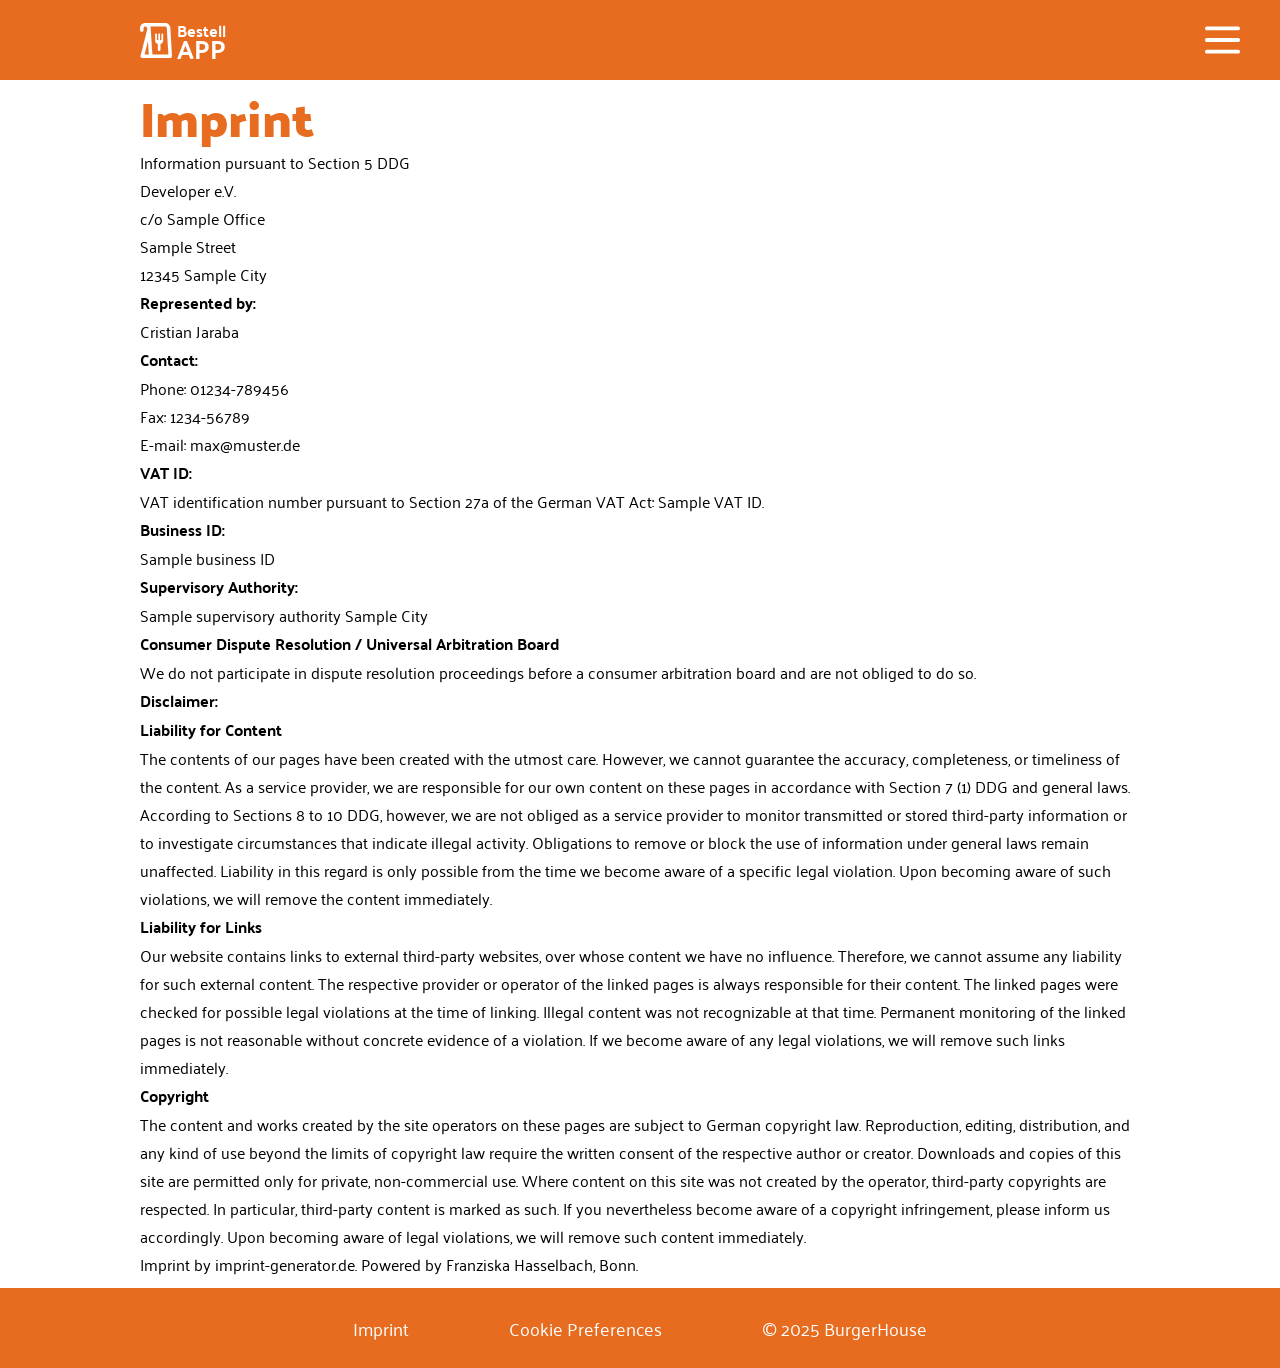
==== imprint.html @ 77e75eb3 "feat: implement responsive design" ====
<!DOCTYPE html>
<html lang="en">

<head>
    <meta charset="UTF-8">
    <meta name="viewport" content="width=device-width, initial-scale=1.0">
    <title>BestellApp</title>

    <!-- https://favicon.im/de/blog/favicon-for-light-dark-modes -->
    <!-- Standard-Favicon (Fallback für nicht unterstützte Browser) -->
    <link rel="icon" href="./assets/icons/burger-icon.svg" type="image/x-icon">

    <!-- Hellmodus-Favicon -->
    <link rel="icon" href="./assets/icons/logo-black.svg" type="image/x-icon" media="(prefers-color-scheme: light)">

    <!-- Dunkelmodus-Favicon -->
    <link rel="icon" href="./assets/icons/bestell-app-logo.svg" type="image/x-icon"
        media="(prefers-color-scheme: dark)">

    <link rel="stylesheet" href="./styles/imprint.css">
    <link rel="stylesheet" href="./styles/fonts.css">
    <link rel="stylesheet" href="./styles/standard.css">
    <link rel="stylesheet" href="./styles/hero.css">
    <link rel="stylesheet" href="./styles/burger-section.css">
    <link rel="stylesheet" href="./styles/meal.css">
    <link rel="stylesheet" href="./styles/dialogs.css">
    <link rel="stylesheet" href="./styles/responsive.css">
    <link rel="stylesheet" href="./style.css">

    <script src="./scripts/db.js"></script>
    <script src="./scripts/template.js"></script>
    <script src="./script.js"></script>
</head>

<body>

    <body>
        <header>
            <div class="logo-container">
                <img class="header-media" src="./assets/icons/bestell-app-logo.svg" alt="Icon einer Tüte">
                <div class="header-text">
                    <span class="header-text-1">Bestell</span>
                    <span class="header-text-2">App</span>
                </div>
            </div>
            <img class="menu-icon" src="./assets/icons/dehaze.svg" alt="3 horizontal lines">
        </header>

        <main>
            <section class="imprint">
                <h1>Imprint</h1>
                <p>Information pursuant to Section 5 DDG</p>

                <div class="imprint-block">
                    <p>Developer e.V.<br>
                        c/o Sample Office<br>
                        Sample Street<br>
                        12345 Sample City
                    </p>
                </div>

                <div class="imprint-block">
                    <p><strong>Represented by:</strong><br>
                        Cristian Jaraba
                    </p>
                </div>

                <div class="imprint-block">
                    <p><strong>Contact:</strong><br>
                        Phone: 01234-789456<br>
                        Fax: 1234-56789<br>
                        E-mail: <a href="mailto:max@muster.de">max@muster.de</a>
                    </p>
                </div>

                <div class="imprint-block">
                    <p><strong>VAT ID:</strong><br>
                        VAT identification number pursuant to Section 27a of the German VAT Act: Sample VAT ID.
                    </p>
                    <p><strong>Business ID:</strong><br>
                        Sample business ID
                    </p>
                </div>

                <div class="imprint-block">
                    <p><strong>Supervisory Authority:</strong><br>
                        Sample supervisory authority Sample City
                    </p>
                </div>

                <div class="imprint-block">
                    <p><strong>Consumer Dispute Resolution / Universal Arbitration Board</strong><br>
                        We do not participate in dispute resolution proceedings before a consumer arbitration board and
                        are not obliged to do so.
                    </p>
                </div>

                <div class="imprint-block">
                    <p><strong>Disclaimer:</strong></p>
                    <div class="disclaimer">
                        <p><strong>Liability for Content</strong><br>
                            The contents of our pages have been created with the utmost care. However, we cannot
                            guarantee the accuracy,
                            completeness, or timeliness of the content. As a service provider, we are responsible for
                            our own content
                            on these pages in accordance with Section 7 (1) DDG and general laws. According to Sections
                            8 to 10 DDG,
                            however, we are not obliged as a service provider to monitor transmitted or stored
                            third-party information
                            or to investigate circumstances that indicate illegal activity. Obligations to remove or
                            block the use of
                            information under general laws remain unaffected. Liability in this regard is only possible
                            from the time
                            we become aware of a specific legal violation. Upon becoming aware of such violations, we
                            will remove the
                            content immediately.
                        </p>

                        <p><strong>Liability for Links</strong><br>
                            Our website contains links to external third-party websites, over whose content we have no
                            influence.
                            Therefore, we cannot assume any liability for such external content. The respective provider
                            or operator
                            of the linked pages is always responsible for their content. The linked pages were checked
                            for possible
                            legal violations at the time of linking. Illegal content was not recognizable at that time.
                            Permanent
                            monitoring of the linked pages is not reasonable without concrete evidence of a violation.
                            If we become
                            aware of any legal violations, we will remove such links immediately.
                        </p>

                        <p><strong>Copyright</strong><br>
                            The content and works created by the site operators on these pages are subject to German
                            copyright law.
                            Reproduction, editing, distribution, and any kind of use beyond the limits of copyright law
                            require the
                            written consent of the respective author or creator. Downloads and copies of this site are
                            permitted only
                            for private, non-commercial use. Where content on this site was not created by the operator,
                            third-party
                            copyrights are respected. In particular, third-party content is marked as such. If you
                            nevertheless become
                            aware of a copyright infringement, please inform us accordingly. Upon becoming aware of
                            legal violations,
                            we will remove such content immediately.
                        </p>
                    </div>
                </div>

                <p class="imprint-source">
                    Imprint by <a href="https://imprint-generator.de" rel="dofollow">imprint-generator.de</a>.
                    Powered by <a href="https://www.kanzlei-hasselbach.de/" rel="nofollow">Franziska Hasselbach,
                        Bonn</a>.
                </p>
            </section>
        </main>
        <footer>
            <ul>
                <li><a href="#">Imprint</a></li>
                <li><a href="#">Cookie Preferences</a></li>
                <li>&copy; 2025 BurgerHouse</li>
            </ul>
        </footer>
    </body>

</html>
---- styles/imprint.css ----
.imprint{
    font-size: 16px;
    font-family: 'Palanquin';
    padding-left: max(calc(50% - 720px), 140px);
    padding-right: max(calc(50% - 720px), 140px);
    padding-bottom: 10px;
    padding-top: 10px;
}
---- styles/fonts.css ----
/* palanquin-regular - latin */
@font-face {
  font-display: swap; /* Check https://developer.mozilla.org/en-US/docs/Web/CSS/@font-face/font-display for other options. */
  font-family: 'Palanquin';
  font-style: normal;
  font-weight: 400;
  src: url('../assets/fonts/palanquin-v17-latin-regular.woff2') format('woff2'); /* Chrome 36+, Opera 23+, Firefox 39+, Safari 12+, iOS 10+ */
}
/* palanquin-700 - latin */
@font-face {
  font-display: swap; /* Check https://developer.mozilla.org/en-US/docs/Web/CSS/@font-face/font-display for other options. */
  font-family: 'Palanquin';
  font-style: normal;
  font-weight: 700;
  src: url('../assets/fonts/palanquin-v17-latin-700.woff2') format('woff2'); /* Chrome 36+, Opera 23+, Firefox 39+, Safari 12+, iOS 10+ */
}
/* palanquin-500 - latin */
@font-face {
  font-display: swap; /* Check https://developer.mozilla.org/en-US/docs/Web/CSS/@font-face/font-display for other options. */
  font-family: 'Palanquin';
  font-style: normal;
  font-weight: 500;
  src: url('../assets/fonts/palanquin-v17-latin-500.woff2') format('woff2'); /* Chrome 36+, Opera 23+, Firefox 39+, Safari 12+, iOS 10+ */
}
/* palanquin-600 - latin */
@font-face {
  font-display: swap; /* Check https://developer.mozilla.org/en-US/docs/Web/CSS/@font-face/font-display for other options. */
  font-family: 'Palanquin';
  font-style: normal;
  font-weight: 600;
  src: url('../assets/fonts/palanquin-v17-latin-600.woff2') format('woff2'); /* Chrome 36+, Opera 23+, Firefox 39+, Safari 12+, iOS 10+ */
}
/* palanquin-dark-regular - latin */
@font-face {
  font-display: swap; /* Check https://developer.mozilla.org/en-US/docs/Web/CSS/@font-face/font-display for other options. */
  font-family: 'Palanquin Dark';
  font-style: normal;
  font-weight: 400;
  src: url('../assets/fonts/palanquin-dark-v17-latin-regular.woff2') format('woff2'); /* Chrome 36+, Opera 23+, Firefox 39+, Safari 12+, iOS 10+ */
}
/* palanquin-dark-700 - latin */
@font-face {
  font-display: swap; /* Check https://developer.mozilla.org/en-US/docs/Web/CSS/@font-face/font-display for other options. */
  font-family: 'Palanquin Dark';
  font-style: normal;
  font-weight: 700;
  src: url('../assets/fonts/palanquin-dark-v17-latin-700.woff2') format('woff2'); /* Chrome 36+, Opera 23+, Firefox 39+, Safari 12+, iOS 10+ */
}
---- styles/standard.css ----
*{
    box-sizing: border-box;
    margin: 0;
    scroll-behavior: smooth;
}
---- styles/hero.css ----
.hero {
    display: flex;
    flex-direction: column;
    padding: 30px 15px 60px 15px;
    width: 100%;
}

.hero-media {
    display: flex;
    flex-direction: column;
    align-items: center;

    padding-bottom: 70px;

    position: relative;

    width: 100%;
}

.hero-img-wrapper {
    height: 290px;
    width: 290px;

    background-image: url(../assets/images/hero-img.jpg);
    background-repeat: no-repeat;
    background-size: 250%;
    background-position: bottom -30px left -100px;

    border-radius: 15px;
}

.burger-logo-wrapper {
    height: 120px;
    width: 120px;

    border: solid 10px bisque;
    border-radius: 100%;

    background-image: url(../assets/images/burger-log.png);
    background-repeat: no-repeat;
    background-size: contain;
    background-position: center;

    /* https://smoothshadows.com/#djEsMiwyLDAuMDksMzYsNDgsNDgsIzBiMGEwYSwjZmZmZmZmLCNmZmZmZmYsMw%3D%3D */
    box-shadow: 12px 12px 9px rgba(11, 10, 10, 0.09),
        48px 48px 36px rgba(11, 10, 10, 0.04);

    position: absolute;
    bottom: 10px
}

.hero-text {
    display: flex;
    flex-direction: column;
    align-items: center;
    padding-top: 30px;
}

.rating-title-container {
    display: flex;
    flex-direction: column;
    gap: 10px;
    align-items: center;
}

.ratings {
    width: fit-content;

    display: flex;
    align-items: center;
    justify-content: space-between;
    gap: 5px;

    background-color: #FACAAC;

    padding: 5px;

    border-radius: 5px;

    font-size: 20px;
    font-weight: normal;
    font-family: 'Palanquin Dark';
}

.ratings-numbers {
    color: #726D6D;

    font-size: 18px;
    font-family: 'Palanquin';
}

h1 {
    color: #E76C1F;

    font-size: 40px;
    font-weight: bold;
    font-family: 'Palanquin Dark';

    line-height: 120%;
}

h1 span {
    color: black;
}

h2 {
    font-size: 22px;
    font-weight: bold;
    font-family: 'Palanquin';

    text-align: center;

    line-height: 120%;
}
---- styles/burger-section.css ----
.burger-section,
.pizza-section,
.salat-section {
    display: flex;
    flex-direction: column;
    align-items: center;
    width: 100%;
}

.burger-section-header,
.pizza-section-header,
.salat-section-header {
    display: flex;
    flex-direction: column;
    align-items: center;

    position: relative;

    width: 100%;
}

.burger-section-header img,
.pizza-section-header img,
.salat-section-header img {
    height: 60px;
    width: 58px;

    position: absolute;
    top: -45px;
}

.burger-section-header h3,
.pizza-section-header h3,
.salat-section-header h3 {
    /* height: 60px; */
    width: 100%;

    background-color: #E76C1F;
    color: white;

    font-family: 'Palanquin';
    font-size: 32px;
    font-weight: bold;

    text-align: center;
}

.pizza-section-header span {
    font-weight: normal;
    font-size: 24px;
}

.burger-section-meals,
.pizza-section-meals {
    padding: 30px 15px 60px 15px;
}

.salat-section-meals {
    padding: 30px 15px;
}

.sandwiches {
    display: none;
}
---- styles/meal.css ----
.meal {
    background-color: #FDEADC;

    border-radius: 10px;

    color: black;
    font-family: 'Palanquin';

    padding: 10px;

    height: 270px;
    width: 290px;

    display: flex;
    flex-direction: column;
    gap: 5px;

}

.meal-media {
    width: 270px;
    height: 85px;

    border-radius: 10px;

    /* background-image: url(../assets/images/burgers-imgs/veggie-mushroom-black-burger.jpg);  */
    background-repeat: no-repeat;
    background-size: 100%;
    background-position: center;
}

.meal-text {
    flex: 1;
}

.meal-text h4 {
    font-size: 24px;
    font-weight: 600;

    line-height: 120%;

    padding-bottom: 2.5px;
}

.meal-text h5 {
    font-size: 16px;
    font-weight: 500;

    line-height: 120%;
}

.meal-preis-and-btn {
    display: flex;
    justify-content: space-between;
}

.meal-preis-and-btn p {
    font-size: 24px;
    font-weight: 600;
}

.meal-preis-and-btn button {
    font-size: 16px;
    font-weight: 600;

    background-color: white;

    border-radius: 20px;
    border: none;

    cursor: pointer;
}

.items-container {
    display: flex;
    flex-direction: column;
    align-items: flex-start;
    gap: 15px;
}

.add-btn {
    color: black;
    transition: color 0.5s, box-shadow 0.5s;
}
---- styles/dialogs.css ----
/* Order confirmed dialog */
.order-confirmed-dialog {
    width: 300px;
    height: 250px;

    background-color: rgba(54, 53, 52, 1);

    border: none;
    border-radius: 20px;

    /* display: flex; */
    flex-direction: column;
    align-items: center;

    color: rgba(253, 234, 220, 1);

    padding: 10px;

    position: absolute;
    top: 10px;
    margin: auto;
}

.order-confirmed-dialog {
    display: none;
}

.order-confirmed-dialog[open] {
    display: flex;
}

.order-confirmed-dialog button {
    border: none;
    background-color: inherit;

    align-self: flex-end;

    cursor: pointer;
}

.order-confirmed-dialog>img {
    width: 80px;
    height: 60px;

    margin: 15px;
}

.confirmed {
    font-family: Palanquin;
    font-weight: 700;
    font-style: bold;
    font-size: 32px;
    line-height: 120%;
    text-align: center;

}

.on-the-way {
    font-family: Palanquin;
    font-weight: 700;
    font-style: bold;
    font-size: 20px;
    line-height: 120%;
}

.order-confirmed-dialog[open]::backdrop {
    background-color: rgba(0, 0, 0, 0.2);
    /* backdrop-filter: blur(2px); */
}

/* Basket */
dialog.basket-dialog:not([open]) {
    display: none;
}

dialog.basket-dialog[open] {
    display: flex;
}

.basket-dialog {
    padding: 10px 16px;
    width: 90%;
    border: none;
    display: flex;
    flex-direction: column;
    align-items: center;
    gap: 10px;
    background-color: rgba(54, 53, 52, 1);
    color: white;
    border-top-left-radius: 20px;
    border-top-right-radius: 20px;
    margin: auto auto 80px auto;
    max-width: 500px;
}

.empty-shopping-car {
    height: 120px;
    width: 120px;
}

.empty-basket-content {
    display: flex;
    flex-direction: column;
    align-items: center;
    justify-content: center;
    gap: 100px;

    padding-top: 20px;
}

#basket-content {
    display: flex;
    flex-direction: column;
    align-items: center;
}

.empty-basket-content p {
    color: rgba(253, 234, 220, 1);

    font-family: 'Palanquin';
    font-weight: 500;
    font-size: 24px;
    line-height: 120%;
    letter-spacing: 0%;
    text-align: center;

}

.close-btn-basket-dialog {
    background-color: inherit;

    border: none;

    align-self: flex-end;

    cursor: pointer;
}

.basket-dialog>span {
    font-family: Palanquin;
    font-weight: 700;
    font-style: bold;
    font-size: 32px;
    text-align: center;
    color: rgba(253, 234, 220, 1);
    line-height: 1;

}

.basket-items-container {
    display: flex;
    flex-direction: column;
    gap: 10px;
    align-items: center;

    height: 200px;

    overflow-y: scroll;

    padding-right: 5px;

    width: 100%;
}

/* Scrollbar: https://css-tricks.com/custom-scrollbars-in-webkit/ */
.basket-items-container::-webkit-scrollbar {
    width: 5px;
}

.basket-items-container::-webkit-scrollbar-track {
    background-color: inherit;
}

.basket-items-container::-webkit-scrollbar-thumb {
    background-color: rgba(253, 234, 220, 1);

    border-radius: 20px;
}

.basket-item {
    background-color: rgba(253, 234, 220, 1);

    color: rgba(54, 53, 52, 1);

    font-family: Palanquin;
    font-weight: 700;
    font-style: bold;
    font-size: 22px;
    line-height: 120%;

    width: 100%;

    border-radius: 20px;

    padding: 15px;

    display: flex;
    flex-direction: column;
    gap: 10px;

}

.item-summary {
    display: flex;
    align-items: center;
    justify-content: space-between;
}

.add-delete-item {
    display: flex;
    align-items: center;
    justify-content: center;
    gap: 5px;
}

.add-delete-item>img {
    display: flex;
    align-items: center;
    justify-content: center;
}

.add-delete-item>span {
    line-height: 1;
    font-family: monospace;
}

.add-delete-item button {
    background-color: inherit;

    border: none;

    display: flex;
    align-items: center;

    cursor: pointer;
}

.basket-summary {
    font-family: Palanquin;
    font-weight: 600;
    font-size: 20px;
    line-height: 120%;
    color: white;
    width: 100%;
    display: flex;
    flex-direction: column;
    gap: 10px;
    padding-bottom: 30px;
    padding-top: 20px;
    margin-top: auto;
}

.basket-summary div {
    display: flex;
    justify-content: space-between;
}

.total {
    font-family: Palanquin;
    font-weight: 700;
    font-style: bold;
    font-size: 22px;
    line-height: 120%;

    border-top: 2px solid white;

    padding-top: 10px;
}

.buy-now-btn {
    background-color: rgba(231, 108, 31, 1);
    color: white;
    font-family: Palanquin;
    font-weight: 700;
    font-style: bold;
    font-size: 24px;
    line-height: 1;
    border: none;
    border-radius: 40px;
    padding: 10px 20px;
    width: fit-content;
    align-self: center;

    cursor: pointer;
}

aside {
    display: none;
    position: sticky;
    top: 0;
    z-index: 9999;
    margin-left: auto;
    margin-bottom: -548px;
    height: 550px;
    width: 25%;
}

input {
    accent-color: rgba(231, 108, 31, 1);
    cursor: pointer;
}

.basket-dialog span,
.basket-dialog button {
    font-variant-numeric: tabular-nums;
}

aside span,
aside button {
    font-variant-numeric: tabular-nums;
}
---- styles/responsive.css ----
/* Responsive design */

@media (max-width: 480px) {
    .buy-now-btn {
        width: 90%;
    }
}

@media (min-width: 481px) and (max-width: 768px) {
    .buy-now-btn {
        width: 70%;
    }

    .meal-media {
        width: 370px;
        height: 170px;
    }

    .meal {
        height: 330px;
        width: 390px;
    }

    .hero-img-wrapper {
        height: 389px;
        width: 390px;
    }
}

@media (min-width: 769px) and (max-width: 1279px) {
    .buy-now-btn {
        width: 60%;
    }

    .meal-media {
        width: 370px;
        height: 170px;
    }

    .meal {
        height: 330px;
        width: 390px;
    }

    .hero-img-wrapper {
        height: 389px;
        width: 390px;
    }
}


@media (min-width: 1280px) {
    .buy-now-btn {
        width: 80%;
    }

    aside {
        display: flex;
    }

    .basket-dialog {
        margin: 0;
        width: 100%;
    }

    dialog.basket-dialog {
        display: none !important;
    }

    .burger-section,
    .pizza-section,
    .salat-section {
        align-items: flex-start;
    }

    nav {
        display: none !important;
    }

    ul {
        display: flex;
        width: 100%;
        justify-content: center;
        gap: 100px;
    }

    .items-container {
        padding-left: max(calc(50% - 720px), 140px);
    }

    .burger-section-header img {
        height: 90px;
        width: 88px;
        top: -13px;
        left: 300px;
    }

    .pizza-section-header img {
        height: 94px;
        width: 88px;
        top: -12px;
        left: 300px;
    }

    .salat-section-header img {
        height: 94px;
        width: 88px;
        top: -10px;
        left: 300px;
    }

    .burger-section-header h3,
    .pizza-section-header h3,
    .salat-section-header h3 {
        text-align: unset;
        padding-left: 400px;
        /* display: flex;
        align-items: end;
        gap: 10px; */
    }

    .sandwiches {
        display: inline;
    }

    .menu-icon {
        display: flex !important;
        width: 35px;
        height: 30px;
    }

    body>header {
        padding-left: max(calc(50% - 720px), 140px) !important;
        display: flex;
        justify-content: space-between;
        padding-right: 40px !important;
    }

    .header-text-2 {
        text-transform: uppercase;
    }

    .hero-img-wrapper {
        height: 400px;
        width: 100%;
        background-repeat: no-repeat;
        background-size: 107%;
        background-position: bottom -104px left 0px;
        border-radius: 0px;
    }

    .hero {
        padding: 0px 0px 60px 0px;
    }

    .burger-logo-wrapper {
        height: 200px;
        width: 200px;
        bottom: -8px;
    }

    .rating-title-container {
        display: flex;
        flex-direction: row-reverse;
        gap: 20px;
    }

    h1 {
        font-size: 48px;
    }

    h2 {
        font-size: 24px;
    }

    h3 {
        font-size: 40px !important;
    }

    article.meal {
        /* https://cssgridgenerator.io/ */
        display: grid;
        grid-template-columns: repeat(5, 1fr);
        grid-template-rows: repeat(2, 1fr);
        gap: 20px;

        width: 790px;
        height: 215px;
    }

    .meal {
        padding: 15px;
    }

    .meal-media {
        /* https://cssgridgenerator.io/ */
        grid-row: span 2 / span 2;
        grid-column: span 2 / span 2;
    }

    .meal-text {
        /* https://cssgridgenerator.io/ */
        grid-column: span 2 / span 2;
        grid-row: span 2 / span 2;

    }

    .meal-preis-and-btn {
        /* https://cssgridgenerator.io/ */
        grid-row: span 2 / span 2;
        grid-column-start: 5;
    }

    .meal-media {
        height: 185px;
        width: 310px;
    }

    .meal-preis-and-btn {
        flex-direction: column;
        align-items: end;
    }

    #meal-media-0 {
        background-size: 109%;
        background-position: bottom -98px left -20px;
    }

    #meal-media-1 {
        background-size: 130%;
        background-position: bottom -13px left -93px;
    }

    #meal-media-2 {
        background-size: 185%;
        background-position: bottom -102px left -56px;
    }

    #meal-media-4 {
        background-size: 185%;
        background-position: bottom -102px left -164px;
    }

    #meal-media-5 {
        background-size: 118%;
        background-position: bottom -41px left -56px;
    }

    #meal-media-6 {
        background-size: 103%;
        background-position: bottom -30px left 5px;
    }

    #meal-media-7 {
        background-size: 103%;
        background-position: bottom -40px left -4px;
    }

    #meal-media-8 {
        background-size: 130%;
        background-position: bottom -40px left -75px;
    }

    #meal-media-9 {
        background-size: 125%;
        background-position: bottom -47px left -48px;
    }

    #meal-media-10 {
        background-size: 103%;
        background-position: bottom -13px left -4px;
    }

    #meal-media-11 {
        background-size: 107%;
        background-position: bottom -4px left -4px;
    }

    .meal-text h4 {
        font-size: 28px;
        margin-bottom: 10px;
    }

    .meal-text h5 {
        font-size: 20px;
    }

    .meal-preis-and-btn p {
        font-size: 28px;
    }

    .meal-preis-and-btn button {
        width: 130px;
        padding: 10px;
    }

    .add-btn:hover {
        color: rgba(231, 108, 31, 1) !important;
        /* https://smoothshadows.com/#djEsMSw1LDAuMDgsMjQsMzIsMCwjMDMwNzEyLCNmM2Y0ZjYsI2ZmZmZmZiwy */
        /* https://smoothshadows.com/#djEsMSw1LDAuMDgsMjQsMCwwLCMwMzA3MTIsI2YzZjRmNiwjZmZmZmZmLDI%3D */
        box-shadow: 0px 0px 1px rgba(3, 7, 18, 0.02),
            0px 0px 4px rgba(3, 7, 18, 0.03),
            0px 0px 9px rgba(3, 7, 18, 0.05),
            0px 0px 15px rgba(3, 7, 18, 0.06),
            0px 0px 24px rgba(3, 7, 18, 0.08);
    }

    .basket-dialog {

        border-top-left-radius: 20px;
        border-top-right-radius: 0px;
        border-bottom-left-radius: 20px;
    }

    footer {
        height: 80px !important;
    }
}

@media (min-width: 1600px) {

    article.meal {

        width: 900px;
    }
}
---- style.css ----
body > header{
  height: 80px;
  width: 100%;

  background-color: #E76C1F;

  color: white;
  font-family: 'Palanquin';
  font-weight: bold;

  display: flex;
  align-items: center;
  gap: 10px;

  padding: 20px 15px;
}
.header-media{
  height: 35px;
  width: 32px;
}
.logo-container{
    display: flex;
    align-items: center;
    gap: 5px;
}
.header-text{
  line-height: 100%;

  display: flex;
  flex-direction: column;
  gap: 2px;
}
.header-text-1{
  font-size: 16px;
}
.header-text-2{
  font-size: 26px;
}
.menu-icon{
  display: none;
}
main{
  display: flex;
  flex-direction: column;
  align-items: center;
}

footer{
  height: 130px;
  width: 100%;

  background-color: #E76C1F;

  color: white;
  font-family: 'Palanquin';
  font-weight: 400;
  font-size: 18px;

  display: flex;
  flex-direction: column;
  align-items: center;
  justify-content: center;
}
ul{
  list-style: none;

  padding-inline-start: 0px;

  text-align: center;
}
a{
 text-decoration: none;
 
 color: inherit;
}
nav{
  background-color: rgba(54, 53, 52, 1);

  height: 80px;
  width: 100%;

  display: flex;
  align-items: center;
  justify-content: center;

  position: sticky;
  bottom: 0px;

  z-index: 99999;
}
.nav-list{
  display: flex;
  align-items: center;
  justify-content: space-around;

  width: 100%;
}
.nav-list svg{
  height: 24px;
  width: 24px;
}
.nav-list button{
  background-color: inherit;
  border: none;
  height: 40px;
  width: 40px;
}
.shopping-cart-counter{
  height: 20px;
  width: 20px;

  background-color: #FDEADC;

  color: #E76C1F;
  font-family: 'Palanquin';
  font-weight: 600;
  font-size: 12px;

  border-radius: 100%;

  display: flex;
  align-items: center;
  justify-content: center;

  position: absolute;
  top: -5px;
  right: -5px; 
}

.basket-btn-mobile-version{
  position: relative;

  background-color: inherit;

  border: none;

  cursor: pointer;

  display: flex;
  align-items: center;
  justify-content: center;
}

li button:active{
  background-color: white;

  border-radius: 5px;
}

li button:active path{
  fill: rgba(231, 108, 31, 1);
}

.basket-btn-mobile-version:active path{
  fill: rgba(231, 108, 31, 1) !important;
}
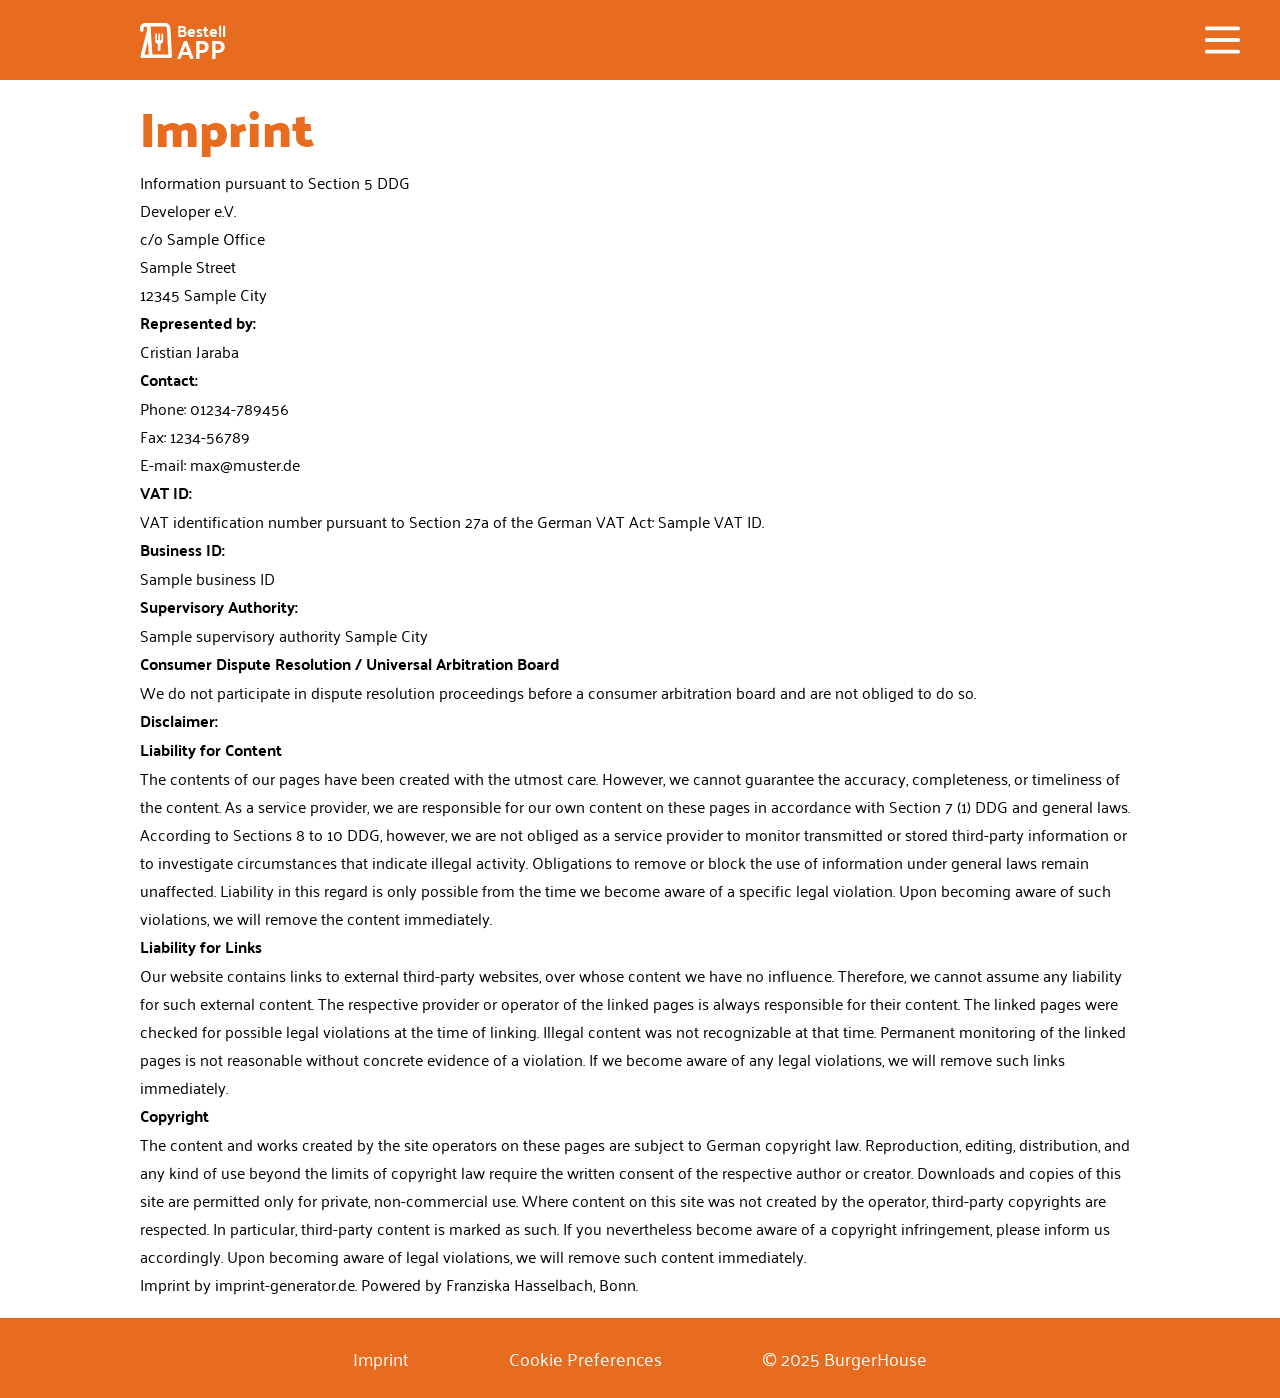
==== commit 114a6107: "feat: add responsive imprint" ====
--- a/imprint.html
+++ b/imprint.html
@@ -32,10 +32,8 @@
     <script src="./script.js"></script>
 </head>
 
-<body>
-
-    <body>
-        <header>
+<body class="imprint-body">
+        <header class="imprint-header">
             <div class="logo-container">
                 <img class="header-media" src="./assets/icons/bestell-app-logo.svg" alt="Icon einer Tüte">
                 <div class="header-text">
@@ -46,7 +44,7 @@
             <img class="menu-icon" src="./assets/icons/dehaze.svg" alt="3 horizontal lines">
         </header>
 
-        <main>
+        <main class="imprint-main">
             <section class="imprint">
                 <h1>Imprint</h1>
                 <p>Information pursuant to Section 5 DDG</p>
@@ -155,7 +153,7 @@
                 </p>
             </section>
         </main>
-        <footer>
+        <footer class="imprint-footer">
             <ul>
                 <li><a href="#">Imprint</a></li>
                 <li><a href="#">Cookie Preferences</a></li>
--- a/styles/imprint.css
+++ b/styles/imprint.css
@@ -1,8 +1,25 @@
 .imprint{
     font-size: 16px;
     font-family: 'Palanquin';
-    padding-left: max(calc(50% - 720px), 140px);
-    padding-right: max(calc(50% - 720px), 140px);
-    padding-bottom: 10px;
-    padding-top: 10px;
+    padding-left: 40px;
+    padding-right: 40px;
+    padding-bottom: 20px;
+    padding-top: 20px;
+}
+.imprint-body {
+    height: 100%;
+    margin: 0;
+}
+
+.imprint-body {
+    display: flex;
+    flex-direction: column;
+    min-height: calc(100vh - 160px);
+}
+
+.imprint-main {
+    flex: 1;
+}
+.imprint h1{
+    margin-bottom: 10px;
 }
--- a/styles/responsive.css
+++ b/styles/responsive.css
@@ -28,6 +28,11 @@
 }
 
 @media (min-width: 769px) and (max-width: 1279px) {
+    .imprint {
+        padding-left: max(calc(50% - 720px), 140px);
+        padding-right: max(calc(50% - 720px), 140px);
+    }
+
     .buy-now-btn {
         width: 60%;
     }
@@ -50,6 +55,11 @@
 
 
 @media (min-width: 1280px) {
+    .imprint {
+        padding-left: max(calc(50% - 720px), 140px);
+        padding-right: max(calc(50% - 720px), 140px);
+    }
+
     .buy-now-btn {
         width: 80%;
     }
